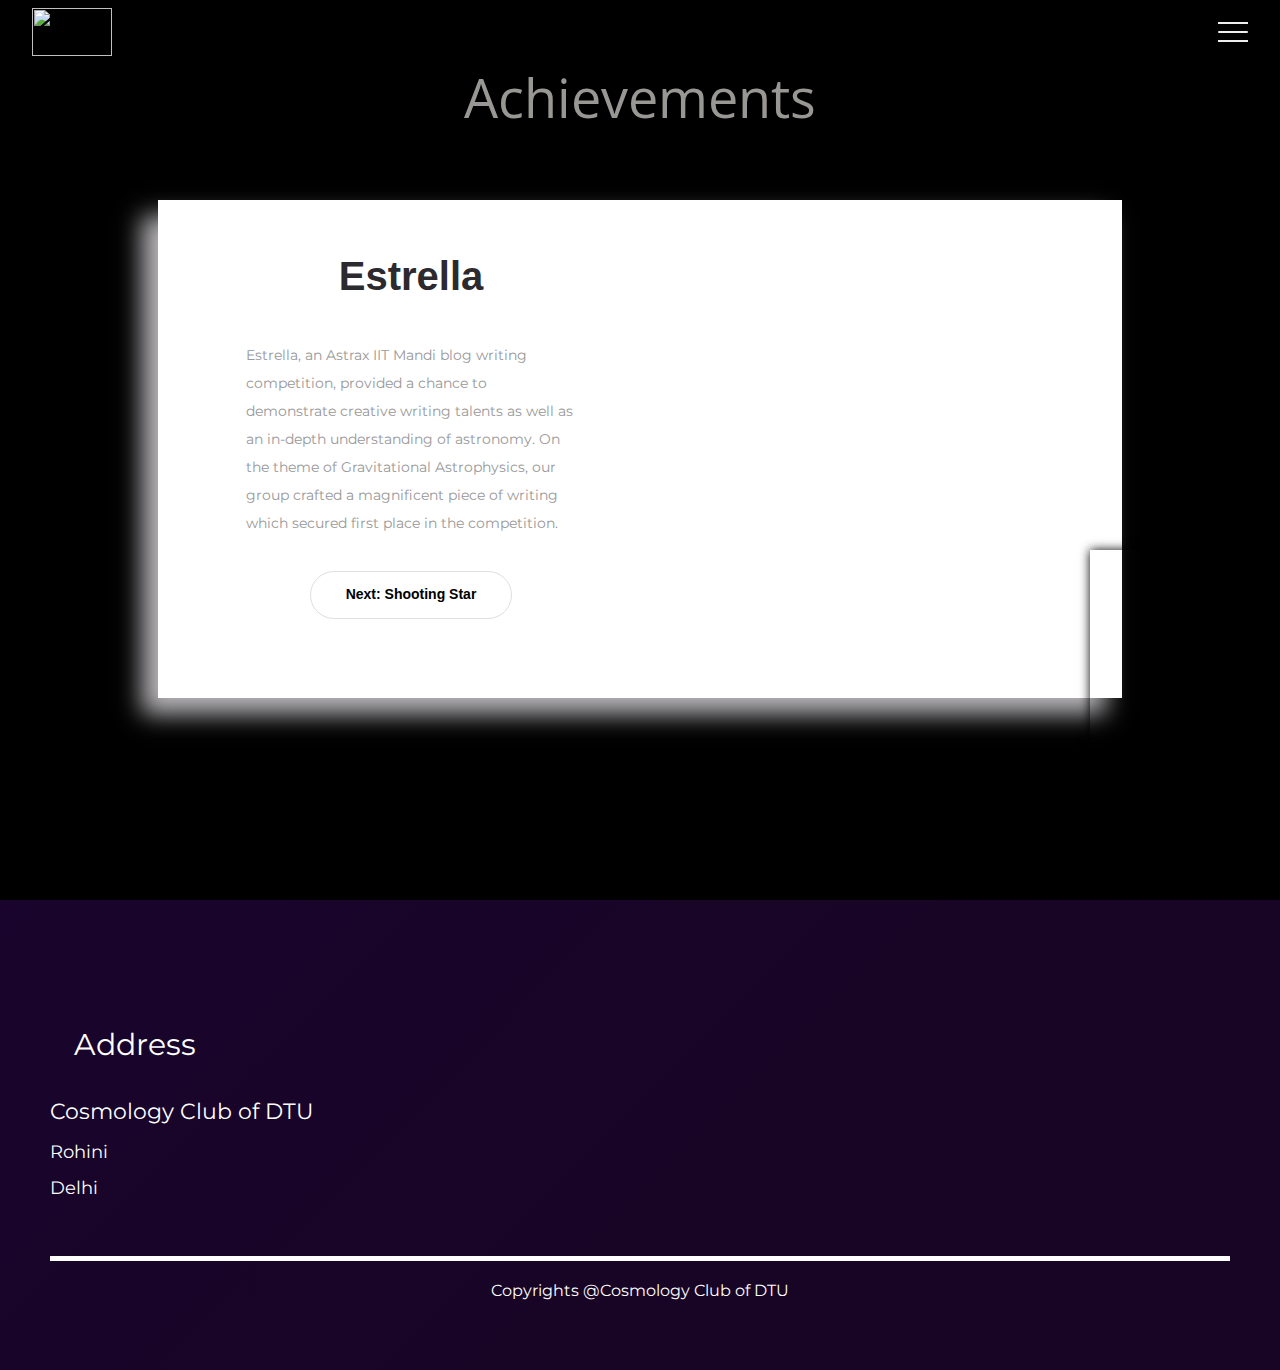
==== achievements.html @ f1893ddf "Added files" ====
<!DOCTYPE html>

<html lang="en">
  <head>
    <meta charset="UTF-8" />
    <meta http-equiv="X-UA-Compatible" content="IE=edge" />
    <meta name="viewport" content="width=device-width, initial-scale=1.0" />
    <title>Achievements</title>
    <link rel="stylesheet" href="achievements.css" />
    <link rel="stylesheet" href="css/rocket.css" />
    <link
      rel="stylesheet"
      href="https://cdnjs.cloudflare.com/ajax/libs/font-awesome/6.0.0-beta3/css/all.min.css"
      integrity="sha512-Fo3rlrZj/k7ujTnHg4CGR2D7kSs0v4LLanw2qksYuRlEzO+tcaEPQogQ0KaoGN26/zrn20ImR1DfuLWnOo7aBA=="
      crossorigin="anonymous"
      referrerpolicy="no-referrer"
    />
    <link rel="stylesheet" href="css/hover.css" />
  </head>

  <body>
    <div class="navbar">
      <div class="menu">
        <img class="image" src="images/logo.png" alt="" />
        <ul class="subnav s1" id="primary">
          <li><a href="#Achievements">Achievements</a></li>
        </ul>
        <div class="hamburger-menu">
          <div class="bar"></div>
        </div>
      </div>
    </div>

    <a href="https://forms.gle/jRUJ5VmysHHVA6326" target="_blank">
      <div class="rocket">
        <div class="loader">
          <i></i>
          <div class="shadow1"></div>
        </div>
        <div class="icons">
          <i class="fas fa-rocket"></i>
          <div class="clouds">
            <i class="fas fa-cloud" style="--i: 1"></i
            ><i class="fas fa-cloud" style="--i: 2"></i
            ><i class="fas fa-cloud" style="--i: 3"></i
            ><i class="fas fa-cloud" style="--i: 4"></i>
          </div>
        </div>
      </div>
    </a>

    <div class="container">
      <div class="main-container">
        <div class="main" id="main">
          <!-- Header -->

          <header>
            <div class="overlay1">
              <div class="inner">
                <div class="scene">
                  <div class="Achievements" id="Achievements">
                    <div class="achievements-container">
                      <div class="outer">
                        <center>
                          <h1 class="FH1">Achievements</h1>
                        </center>
                        <div class="grid body">
                          <div class="grid main1" style="--n: 3; --k: 0">
                            <article class="grid" id="main" style="--i: 0">
                              <h3 class="c--ini fade">Estrella</h3>
                              <p class="c--ini fade">
                                Estrella, an Astrax IIT Mandi blog writing
                                competition, provided a chance to demonstrate
                                creative writing talents as well as an in-depth
                                understanding of astronomy. On the theme of
                                Gravitational Astrophysics, our group crafted a
                                magnificent piece of writing which secured first
                                place in the competition.
                              </p>
                              <a class="nav c--ini fade" href="#main"
                                >Next: Shooting Star</a
                              >
                              <section
                                class="grid c--fin"
                                role="img"
                                aria-label="photo of previously described cat"
                                style="
                                  --img: url(images/estrella_winner.jpg);
                                  --m: 8;
                                "
                              >
                                <div
                                  class="slice"
                                  aria-hidden="true"
                                  style="--j: 0"
                                ></div>
                                <div
                                  class="slice"
                                  aria-hidden="true"
                                  style="--j: 1"
                                ></div>
                                <div
                                  class="slice"
                                  aria-hidden="true"
                                  style="--j: 2"
                                ></div>
                                <div
                                  class="slice"
                                  aria-hidden="true"
                                  style="--j: 3"
                                ></div>
                                <div
                                  class="slice"
                                  aria-hidden="true"
                                  style="--j: 4"
                                ></div>
                                <div
                                  class="slice"
                                  aria-hidden="true"
                                  style="--j: 5"
                                ></div>
                                <div
                                  class="slice"
                                  aria-hidden="true"
                                  style="--j: 6"
                                ></div>
                                <div
                                  class="slice"
                                  aria-hidden="true"
                                  style="--j: 7"
                                ></div>
                              </section>
                            </article>
                            <article class="grid" id="main" style="--i: 1">
                              <h3 class="c--ini fade">Shooting Star</h3>
                              <p class="c--ini fade">
                                The Shooting Star competition organised by IIT
                                Mandi was an astrophotography competition in
                                which the participants had to submit their best
                                photos captured between a specified time frame.
                                I submitted a photo of the Moon taken just from
                                my camera, without a telescope which secured me
                                the third place.
                              </p>
                              <a class="nav c--ini fade" href="#main"
                                >Next: Crossword Shower</a
                              >
                              <section
                                class="grid c--fin"
                                role="img"
                                aria-label="photo of previously described cat"
                                style="
                                  --img: url(images/shooting_star.jpg);
                                  --m: 8;
                                "
                              >
                                <div
                                  class="slice"
                                  aria-hidden="true"
                                  style="--j: 0"
                                ></div>
                                <div
                                  class="slice"
                                  aria-hidden="true"
                                  style="--j: 1"
                                ></div>
                                <div
                                  class="slice"
                                  aria-hidden="true"
                                  style="--j: 2"
                                ></div>
                                <div
                                  class="slice"
                                  aria-hidden="true"
                                  style="--j: 3"
                                ></div>
                                <div
                                  class="slice"
                                  aria-hidden="true"
                                  style="--j: 4"
                                ></div>
                                <div
                                  class="slice"
                                  aria-hidden="true"
                                  style="--j: 5"
                                ></div>
                                <div
                                  class="slice"
                                  aria-hidden="true"
                                  style="--j: 6"
                                ></div>
                                <div
                                  class="slice"
                                  aria-hidden="true"
                                  style="--j: 7"
                                ></div>
                              </section>
                            </article>
                            <article class="grid" id="main" style="--i: 2">
                              <h3 class="c--ini fade">Crossword Shower</h3>
                              <p class="c--ini fade">
                                Long past the stage where you cannot leave any
                                footwear out - this litle asshole has become
                                extra sneaky and learned how to open the closet
                                door.
                              </p>
                              <a class="nav c--ini fade" href="#main"
                                >Next: Estrella</a
                              >
                              <section
                                class="grid c--fin"
                                role="img"
                                aria-label="photo of previously described cat"
                                style="
                                  --img: url(https://images.unsplash.com/photo-1601275225755-f6a6c1730cb1?w=800);
                                  --m: 8;
                                "
                              >
                                <div
                                  class="slice"
                                  aria-hidden="true"
                                  style="--j: 0"
                                ></div>
                                <div
                                  class="slice"
                                  aria-hidden="true"
                                  style="--j: 1"
                                ></div>
                                <div
                                  class="slice"
                                  aria-hidden="true"
                                  style="--j: 2"
                                ></div>
                                <div
                                  class="slice"
                                  aria-hidden="true"
                                  style="--j: 3"
                                ></div>
                                <div
                                  class="slice"
                                  aria-hidden="true"
                                  style="--j: 4"
                                ></div>
                                <div
                                  class="slice"
                                  aria-hidden="true"
                                  style="--j: 5"
                                ></div>
                                <div
                                  class="slice"
                                  aria-hidden="true"
                                  style="--j: 6"
                                ></div>
                                <div
                                  class="slice"
                                  aria-hidden="true"
                                  style="--j: 7"
                                ></div>
                              </section>
                            </article>
                          </div>
                        </div>
                      </div>
                      <div class="system2">
                        <img src="images/system.png" alt="" />
                      </div>
                      <div class="planet2">
                        <img src="images/planet.png" alt="" />
                      </div>
                    </div>
                  </div>
                </div>
              </div>
            </div>
          </header>

          <div class="mainbody">
            <!-- Footer -->
            <footer>
              <div class="foot">
                <div class="ftext">
                  <a href="#location" style="color: #fff" target="_blank"
                    ><i class="fas fa-map-marker-alt fa-2x"></i
                  ></a>
                  &nbsp;&nbsp; Address
                  <div class="fhead">Cosmology Club of DTU</div>
                  <div class="fsub">Rohini</div>
                  <div class="fsub">Delhi</div>
                </div>
                <div class="Icons">
                  <span>
                    <a
                      href="mailto:cosmologyclub.dtu.ac.in"
                      target="_blank"
                      style="color: #fff"
                      ><i class="far fa-envelope fa-3x"></i
                    ></a>
                    &nbsp; &nbsp;
                    <a
                      href="https://discord.gg/2N8pTMVm"
                      target="_blank"
                      style="color: #fff"
                      ><i class="fab fa-discord fa-3x"></i
                    ></a>
                    &nbsp; &nbsp;
                    <a
                      href="https://chat.whatsapp.com/DXLnh8uiLU25kd8igDD0EN"
                      target="_blank"
                      style="color: #fff"
                      ><i class="fab fa-whatsapp fa-3x"></i
                    ></a>
                    &nbsp; &nbsp;
                    <a
                      href="https://www.linkedin.com/company/celestial-flare/"
                      target="_blank"
                      style="color: #fff"
                      ><i class="fab fa-linkedin fa-3x"></i
                    ></a>
                    &nbsp; &nbsp;
                    <a
                      href="https://www.instagram.com/cosmologyclub.dtu/"
                      target="_blank"
                      style="color: #fff"
                      ><i class="fab fa-instagram fa-3x"></i
                    ></a>
                  </span>
                </div>
              </div>
              <div class="endtext">
                <center>Copyrights @Cosmology Club of DTU</center>
              </div>
            </footer>
          </div>
        </div>
        <div class="shadow one"></div>
        <div class="shadow two"></div>
      </div>

      <div class="links">
        <ul>
          <li>
            <a href="home.html" class="home">Home</a>
          </li>
          <li>
            <a href="events.html">Events</a>
          </li>
          <li>
            <a href="#" class="achievements">Achievements</a>
          </li>
          <li>
            <a href="archive.html" class="archive">Archive</a>
          </li>
          <li>
            <a href="team.html" class="team">Team</a>
          </li>
        </ul>
      </div>
    </div>

    <script src="js/script.js"></script>
    <script src="js/achievements.js"></script>
  </body>
</html>
---- achievements.css ----
@import url("https://fonts.googleapis.com/css2?family=Montserrat:ital,wght@0,100;0,200;0,300;0,400;0,500;0,600;0,700;0,800;0,900;1,100;1,200;1,300;1,400;1,500;1,600;1,700;1,800;1,900&display=swap");
@import url("https://fonts.googleapis.com/css2?family=Belleza&family=Montserrat:ital,wght@0,100;0,200;0,300;0,400;0,500;0,600;0,700;0,800;0,900;1,100;1,200;1,300;1,400;1,500;1,600;1,700;1,800;1,900&display=swap");
@import url("https://fonts.googleapis.com/css2?family=Open+Sans:wght@800&display=swap");
@import url("https://fonts.googleapis.com/css2?family=Montserrat:wght@500&family=Open+Sans:wght@800&display=swap");


@charset "UTF-8";
* {
  margin: 0;
  padding: 0;
  font: inherit;
}



* {
  margin: 0;
  padding: 0;
  box-sizing: border-box;
  scroll-behavior: smooth;
}

body {
  font-family: "Montserrat", sans-serif;
}

.container {
  min-height: 100%;
  width: 100%;
  background-color: #1b033b;
  background-image: linear-gradient(135deg, #1a0333 0%, #180525 74%);
  overflow-x: hidden;
  transform-style: preserve-3d;
}

.hamburger-menu {
  height: 4rem;
  width: 3rem;
  cursor: pointer;
  display: flex;
  align-items: center;
  justify-content: flex-end;
  grid-column: span 1;
}

.bar {
  width: 1.9rem;
  height: 1.5px;
  border-radius: 2px;
  background-color: #eee;
  transition: 0.5s;
  position: relative;
}

.bar:before,
.bar:after {
  content: "";
  position: absolute;
  width: inherit;
  height: inherit;
  background-color: #eee;
  transition: 0.5s;
}

.bar:before {
  transform: translateY(-9px);
}

.bar:after {
  transform: translateY(9px);
}

.main {
  position: relative;
  width: 100%;
  left: 0;
  z-index: 5;
  overflow: hidden;
  transform-origin: left;
  transform-style: preserve-3d;
  transition: 0.5s;
}

header {
  min-height: 100vh;
  width: 100%;
  position: relative;
}

.outer {
  padding-top: 0px;
}

.overlay1 {
  position: absolute;
  width: 100%;
  height: 100%;
  top: 0;
  left: 0;
  background-color: rgba(26, 3, 37, 0.089);
  display: flex;
  justify-content: center;
  align-items: center;
}

/* Navbar */

.subnav {
  font-size: 23px;
  font-family: "Montserrat";
  text-decoration: none;
  color: #fff;
}

.navbar {
  position: fixed;
  top: 0;
  left: 0;
  width: 100%;
  z-index: 10;
  height: 60px;
  -webkit-backdrop-filter: blur(6px);
  backdrop-filter: blur(6px);
}

.menu {
  width: 100%;
  padding: 0rem 2rem;
  margin: auto;
  display: flex;
  justify-content: space-between;
  align-items: center;
  color: #fff;
}

.image {
  width: 5rem;
  height: 3rem;
}

/* Navbar Finished */

/* 
.navbar.abt .s2 {
    font-weight: 600;
    text-decoration: underline;
} */

/* MAV toggle  */

/* 
.navbar.mav .s1 {
    font-weight: 600;
    text-decoration: underline;
} */

/* MAV toggle finished */

/* Tagline part */

.scene {
  position: relative;
  width: 100vw;
  height: 100vh;
  background: #000;
  background-size: 100%;
  background-attachment: fixed;
  overflow: hidden;
}

.innerbox {
  display: flex;
  padding-bottom: 300px;
}

.achievements-container {
  position: relative;
  color: #fff;
  width: 100%;
  height: 100%;
}

.FH1 {
  font-family: "Open Sans", sans-serif;
  font-size: 54px;
  color: #999794;
  margin-bottom: 0rem;
  padding-top: 60px;
}

.Achievements{
  position: relative;
  width: 100vw;
  height: 100vh;
  background-color: #000;
  background-size: 100%;
  background-attachment: fixed;
  overflow: hidden;
}

.system2 {
  position: absolute;
  top: -20px;
  left: -45px;
  opacity: 0.8;
  width: 300px;
  height: 300px;
}

.star-trails1 {
  position: absolute;
  opacity: 0.5;
  right: -90px;
  top: 10px;
}

.planet2 {
  position: absolute;
  right: -10px;
  top: 550px;
  width: 200px;
  height: 200px;
  box-shadow: 0px 0px 10px #000;
  z-index: 1000;
}

.facts {
  background-color: #000;
  color: white;
  padding-top: 60px;
}

.scene i {
  position: absolute;
  background: #fff;
  border-radius: 50%;
  animation: animate linear infinite;
}

@keyframes animate {
  0% {
    opacity: 0;
    transform: translateY(0);
  }
  10%,
  90% {
    opacity: 1;
  }
  100% {
    opacity: 0;
    transform: translateY(-100px);
  }
}

@keyframes moon {
  25% {
    transform: rotateZ(15deg);
  }
  75% {
    transform: rotateZ(-15deg);
  }
}

/* Tagline part finish */

/* Mission and Vission */

.MAV {
  width: 100%;
  height: 100%;
  background-color: #000;
  color: #fff;
}

.Mission {
  padding-top: 60px;
}

.Vision {
  /* padding-top: 60px; */
}

/* .structure {
  width: 100vw;
  display: flex;
  flex-direction: column;
  align-items: center;
  padding-bottom: 0px;
} */

.star-trails {
  position: absolute;
  opacity: 0.5;
  right: -70px;
}

.system {
  position: absolute;
  opacity: 0.7;
  left: -100px;
}

.system img {
  width: 300px;
  height: 300px;
}

.row1 {
  font-family: "belleza", cursive;
  font-size: 1.2rem;
  padding: 0rem 3.5rem;
}

.img2 {
  width: 300px;
  height: 300px;
  margin: 50px 150px;
}

.H1 {
  font-family: "Open Sans", sans-serif;
  font-size: 54px;
  color: #999794;
}

.H2 {
  font-family: "Montserrat", sans-serif;
  font-family: "Open Sans", sans-serif;
}

.a1,
.a2 {
  width: 300px;
  height: 300px;
}

.a1 {
  transform: rotateZ(25deg) translate(100px, -60px);
}

.a2 {
  transform: rotateZ(-25deg) translate(-150px, -40px);
}

/* Mission and Vision Finish */

/* About */

.about {
  background-color: #000;
  color: white;
  padding-top: 60px;
}

/* About Finish */

/* Gallery */

.gallery {
  background-color: #000;
  color: white;
  padding-top: 60px;
}

/* Gallery Finish */

/* Winners */

/* Winners Finish */

/* Footer */

footer {
  background-image: url("images/space.png");
  background-size: 100vw 100%;
  color: #fff;
  padding: 50px;
}

.foot {
  display: flex;
  justify-content: space-between;
  border-bottom: solid 5px #fff;
}

.Icons {
  margin: 40px 0px;
}

.ftext {
  margin: 50px 0px;
  font-size: 30px;
  line-height: 3;
}

.fhead {
  font-size: 22px;
  line-height: 2;
}

.fsub {
  font-size: 18px;
  line-height: 2;
}

.endtext {
  padding: 20px 0px;
}

/* Footer Finish */

p {
  padding: 2rem 1rem;
  line-height: 2;
  font-family: "Montserrat", sans-serif;
}

p span {
  font-weight: 600;
}

.btn {
  margin-top: 1rem;
  padding: 0.6rem 1.8rem;
  background-color: #1179e7;
  border: none;
  border-radius: 25px;
  color: #fff;
  text-transform: uppercase;
  cursor: pointer;
  text-decoration: none;
}

.navbar.active .bar {
  transform: rotate(360deg);
  background-color: transparent;
}

.navbar.active .bar:before {
  transform: translateY(0) rotate(45deg);
}

.navbar.active .bar:after {
  transform: translateY(0) rotate(-45deg);
}

.navbar.active .subnav {
  display: none;
}

.container.active .main {
  animation: main-animation 0.5s ease;
  cursor: pointer;
  transform: perspective(1300px) rotateY(20deg) translateZ(310px) scale(0.5);
}

.container.active .main .mainbody {
  display: none;
}

@keyframes main-animation {
  from {
    transform: translate(0);
  }
  to {
    transform: perspective(1300px) rotateY(20deg) translateZ(310px) scale(0.5);
  }
}

.container .links {
  position: absolute;
  width: 30%;
  right: 0;
  top: 0;
  height: 100vh;
  z-index: 2;
  display: flex;
  justify-content: center;
  align-items: center;
}

ul {
  list-style: none;
}

.links li a {
  text-decoration: none;
  color: #eee;
  padding: 0.7rem 0;
  display: inline-block;
  font-size: 1.0rem;
  font-weight: 300;
  text-transform: uppercase;
  letter-spacing: 1px;
  font-family: "montserrat", sans-serif;
  transition: 0.3s;
  opacity: 0;
  transform: translateY(10px);
  animation: hide 0.5s forwards ease;
}

.links a:hover {
  color: #1179e7;
}

.container.active .links a {
  animation: appear 0.5s forwards ease 0.2s;
}

@keyframes appear {
  from {
    opacity: 0;
    transform: translateY(10px);
  }
  to {
    opacity: 1;
    transform: translateY(0);
  }
}

@keyframes hide {
  from {
    opacity: 1;
    transform: translateY(0);
  }
  to {
    opacity: 0;
    transform: translateY(10px);
  }
}

.shadow {
  position: absolute;
  width: 100%;
  height: 100vh;
  top: 0;
  left: 0;
  transform-style: preserve-3d;
  transform-origin: left;
  transition: 0.5s;
  background-color: white;
}

.shadow.one {
  z-index: -1;
  opacity: 0.15;
}

.shadow.two {
  z-index: -2;
  opacity: 0.1;
}

.container.active .shadow.one {
  animation: shadow-one 0.6s ease-out;
  transform: perspective(1300px) rotateY(20deg) translateZ(215px) scale(0.5);
}

@keyframes shadow-one {
  0% {
    transform: translate(0);
  }
  5% {
    transform: perspective(1300px) rotateY(20deg) translateZ(310px) scale(0.5);
  }
  100% {
    transform: perspective(1300px) rotateY(20deg) translateZ(215px) scale(0.5);
  }
}

.container.active .shadow.two {
  animation: shadow-two 0.6s ease-out;
  transform: perspective(1300px) rotateY(20deg) translateZ(120px) scale(0.5);
}

@keyframes shadow-two {
  0% {
    transform: translate(0);
  }
  20% {
    transform: perspective(1300px) rotateY(20deg) translateZ(310px) scale(0.5);
  }
  100% {
    transform: perspective(1300px) rotateY(20deg) translateZ(120px) scale(0.5);
  }
}

.container.active .main:hover + .shadow.one {
  transform: perspective(1300px) rotateY(20deg) translateZ(230px) scale(0.5);
}

.container.active .main:hover {
  transform: perspective(1300px) rotateY(20deg) translateZ(340px) scale(0.5);
}

.container1 {
  width: 100%;
  background-color: #fff;
  height: 100vh;
}



.grid {
  display: grid;
}

.body {
  min-height: 70vh;
  background: #000;
}

.main1 {
  place-self: center;
  overflow: hidden;
  max-width: 60.25em;
  box-shadow: -16px 16px 23px currentcolor;
  background: #fff;
  color: #b9b7bb;
  font: 1em/1.25 ubuntu, trebuchet ms, sans-serif;
}

article {
  --not-sel: min(1, max(var(--k) - var(--i), var(--i) - var(--k)));
  --sel: calc(1 - var(--not-sel));
  --sgn-sel: calc(2 * var(--sel) - 1);
  --pad: min(1.5em, 5vw);
  grid-area: 1/1;
  grid-auto-flow: column;
  grid-template-columns: repeat(auto-fit, minmax(min(100%, 24em), 1fr));
  z-index: var(--sel);
  padding: var(--pad);
  transition: z-index 0s 1s;
}

a {
  font-size: 0.875em;
  text-decoration: none;
  color: #000;
}
a:focus {
  outline: none;
}
a:hover,
a:focus {
  color: mediumvioletred;
}

.c--ini {
  grid-column: 1;
}

.c--fin {
  grid-column-end: -1;
}

.fade {
  transform: translatey(calc(var(--not-sel) * 2rem));
  opacity: var(--sel);
  transition: transform 1s ease-out calc(var(--sel) * 1s),
    opacity 1s ease-in calc(var(--sel) * 1s);
}

h3 {
  font-size: clamp(1.25em, 8vw, 2.5em);
  font-weight: 900;
  place-self: end center;
  padding: 0 0 1em;
  color: #2c2a2e;
}

p {
  padding: 0 5vw;
  color: #989898;
  font-size: 0.875em;
}

.nav {
  place-self: start center;
  margin: 0.5em 0 2em;
  border: solid 1px #e0dee0;
  padding: 1em min(2.5em, 5vw);
  border-radius: 4em;
  font-weight: 700;
  text-align: center;
}

section {
  grid-row-end: span 3;
  clip-path: inset(calc(-1 * var(--pad)) 0);
}

.slice {
  --p: calc(var(--j) / var(--m));
  --s: calc((1 + var(--j)) / var(--m) * 100%);
  --mask: linear-gradient(
    90deg,
    transparent calc(var(--p) * 100% - 1px),
    red calc(var(--p) * 100%) var(--s),
    transparent calc(var(--s) + 1px)
  );
  grid-area: 1/1;
  height: 50vmin;
  transform: translatey(calc(var(--not-sel) * (-100% - var(--pad) - 1px)));
  background: var(--img) 50% / cover;
  -webkit-mask: var(--mask);
  mask: var(--mask);
  transition: transform 1s ease-out calc((var(--sel) + var(--p)) * 1s);
}

.det {
  grid-auto-flow: column;
  grid-gap: 0.5em;
  place-content: end start;
  place-self: end start;
  position: relative;
  z-index: 2;
  padding: 0 1em;
  height: 0;
  line-height: 2;
  white-space: nowrap;
}
.det::before {
  position: absolute;
  z-index: -1;
  bottom: 0;
  height: 2em;
  width: 100%;
  background: #fff;
  content: "";
}
.det::after {
  content: "➔";
}
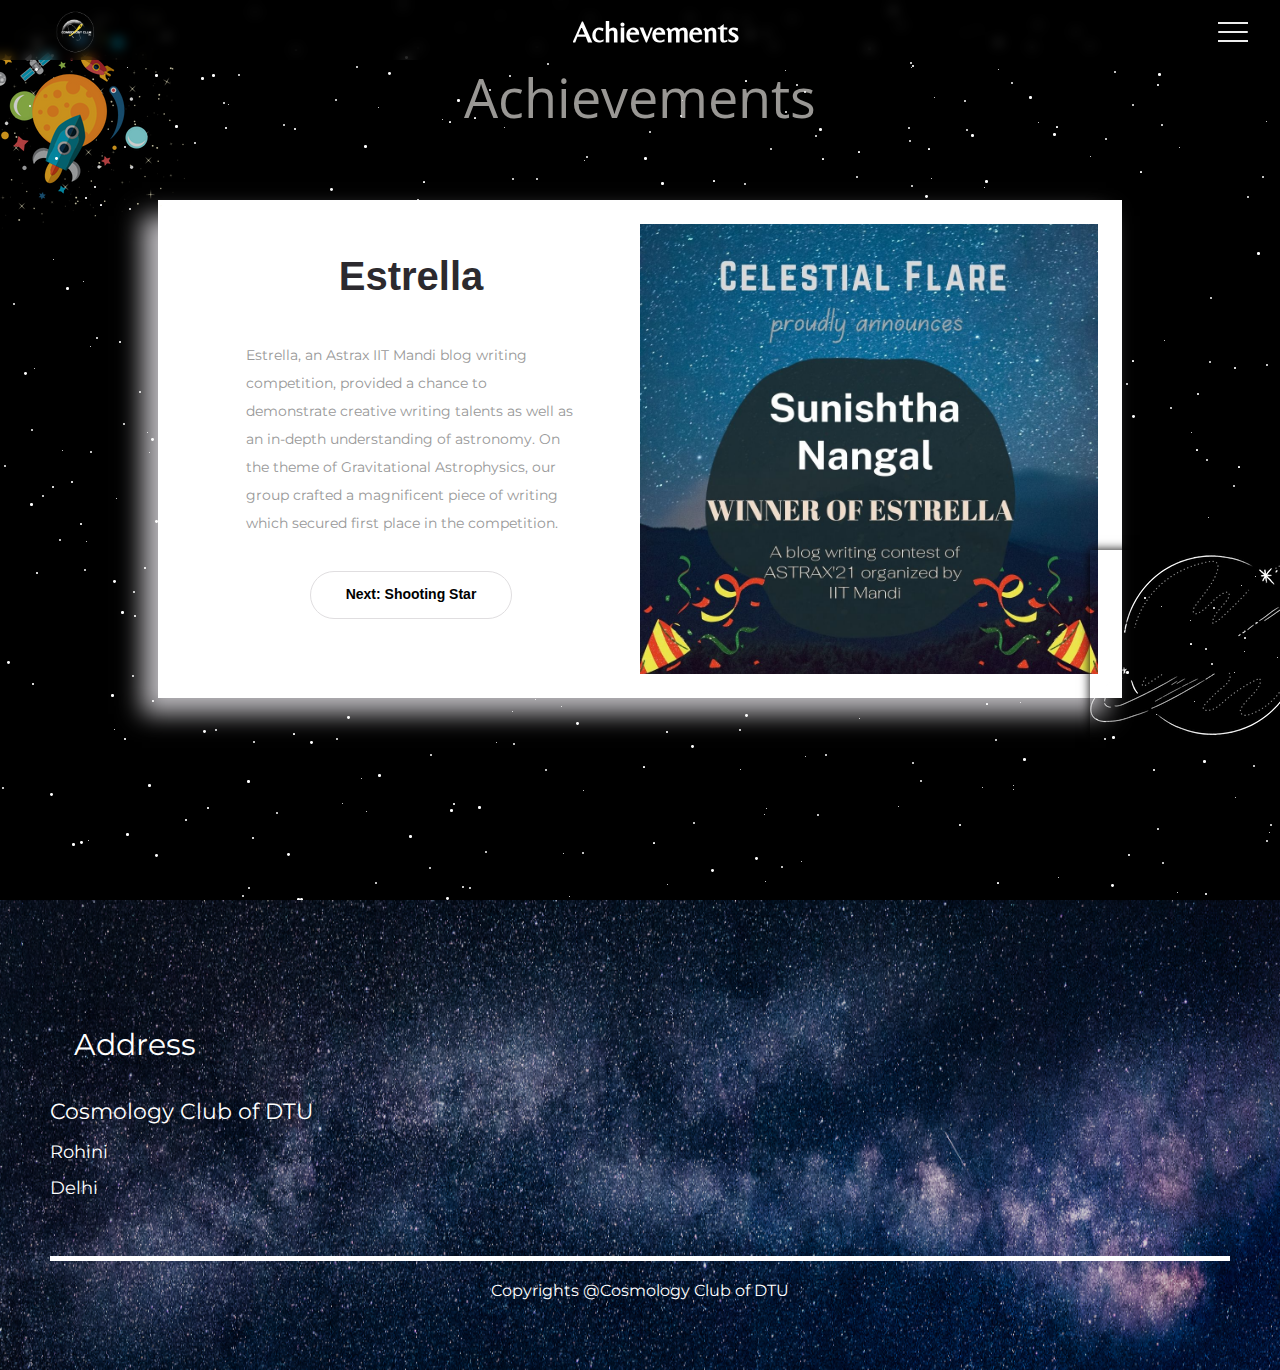
==== commit 3a29d408: "Made Events Page Responsive" ====
--- a/achievements.html
+++ b/achievements.html
@@ -1,363 +1,207 @@
 <!DOCTYPE html>
 
 <html lang="en">
-  <head>
-    <meta charset="UTF-8" />
-    <meta http-equiv="X-UA-Compatible" content="IE=edge" />
-    <meta name="viewport" content="width=device-width, initial-scale=1.0" />
-    <title>Achievements</title>
-    <link rel="stylesheet" href="achievements.css" />
-    <link rel="stylesheet" href="css/rocket.css" />
-    <link
-      rel="stylesheet"
-      href="https://cdnjs.cloudflare.com/ajax/libs/font-awesome/6.0.0-beta3/css/all.min.css"
-      integrity="sha512-Fo3rlrZj/k7ujTnHg4CGR2D7kSs0v4LLanw2qksYuRlEzO+tcaEPQogQ0KaoGN26/zrn20ImR1DfuLWnOo7aBA=="
-      crossorigin="anonymous"
-      referrerpolicy="no-referrer"
-    />
-    <link rel="stylesheet" href="css/hover.css" />
-  </head>
-
-  <body>
-    <div class="navbar">
-      <div class="menu">
-        <img class="image" src="images/logo.png" alt="" />
-        <ul class="subnav s1" id="primary">
-          <li><a href="#Achievements">Achievements</a></li>
-        </ul>
-        <div class="hamburger-menu">
-          <div class="bar"></div>
-        </div>
+
+<head>
+  <meta charset="UTF-8" />
+  <meta http-equiv="X-UA-Compatible" content="IE=edge" />
+  <meta name="viewport" content="width=device-width, initial-scale=1.0" />
+  <title>Achievements</title>
+  <link rel="stylesheet" href="achievements.css" />
+  <link rel="stylesheet" href="css/rocket.css" />
+  <link rel="stylesheet" href="https://cdnjs.cloudflare.com/ajax/libs/font-awesome/6.0.0-beta3/css/all.min.css"
+    integrity="sha512-Fo3rlrZj/k7ujTnHg4CGR2D7kSs0v4LLanw2qksYuRlEzO+tcaEPQogQ0KaoGN26/zrn20ImR1DfuLWnOo7aBA=="
+    crossorigin="anonymous" referrerpolicy="no-referrer" />
+  <link rel="stylesheet" href="css/hover.css" />
+</head>
+
+<body>
+  <div class="navbar">
+    <div class="menu">
+      <img class="image" src="images/logo.png" alt="" />
+      <ul class="subnav s1" id="primary">
+        <li><a href="#Achievements">Achievements</a></li>
+      </ul>
+      <div class="hamburger-menu">
+        <div class="bar"></div>
       </div>
     </div>
-
-    <a href="https://forms.gle/jRUJ5VmysHHVA6326" target="_blank">
-      <div class="rocket">
-        <div class="loader">
-          <i></i>
-          <div class="shadow1"></div>
-        </div>
-        <div class="icons">
-          <i class="fas fa-rocket"></i>
-          <div class="clouds">
-            <i class="fas fa-cloud" style="--i: 1"></i
-            ><i class="fas fa-cloud" style="--i: 2"></i
-            ><i class="fas fa-cloud" style="--i: 3"></i
-            ><i class="fas fa-cloud" style="--i: 4"></i>
-          </div>
-        </div>
-      </div>
-    </a>
-
-    <div class="container">
-      <div class="main-container">
-        <div class="main" id="main">
-          <!-- Header -->
-
-          <header>
-            <div class="overlay1">
-              <div class="inner">
-                <div class="scene">
-                  <div class="Achievements" id="Achievements">
-                    <div class="achievements-container">
-                      <div class="outer">
-                        <center>
-                          <h1 class="FH1">Achievements</h1>
-                        </center>
-                        <div class="grid body">
-                          <div class="grid main1" style="--n: 3; --k: 0">
-                            <article class="grid" id="main" style="--i: 0">
-                              <h3 class="c--ini fade">Estrella</h3>
-                              <p class="c--ini fade">
-                                Estrella, an Astrax IIT Mandi blog writing
-                                competition, provided a chance to demonstrate
-                                creative writing talents as well as an in-depth
-                                understanding of astronomy. On the theme of
-                                Gravitational Astrophysics, our group crafted a
-                                magnificent piece of writing which secured first
-                                place in the competition.
-                              </p>
-                              <a class="nav c--ini fade" href="#main"
-                                >Next: Shooting Star</a
-                              >
-                              <section
-                                class="grid c--fin"
-                                role="img"
-                                aria-label="photo of previously described cat"
-                                style="
+  </div>
+
+  <div class="container">
+    <div class="main-container">
+      <div class="main" id="main">
+        <!-- Header -->
+
+        <header>
+          <div class="overlay1">
+            <div class="inner">
+              <div class="scene">
+                <div class="Achievements" id="Achievements">
+                  <div class="achievements-container">
+                    <div class="outer">
+                      <center>
+                        <h1 class="FH1">Achievements</h1>
+                      </center>
+                      <div class="grid body">
+                        <div class="grid main1" style="--n: 3; --k: 0">
+                          <article class="grid" id="main" style="--i: 0">
+                            <h3 class="c--ini fade">Estrella</h3>
+                            <p class="c--ini fade">
+                              Estrella, an Astrax IIT Mandi blog writing
+                              competition, provided a chance to demonstrate
+                              creative writing talents as well as an in-depth
+                              understanding of astronomy. On the theme of
+                              Gravitational Astrophysics, our group crafted a
+                              magnificent piece of writing which secured first
+                              place in the competition.
+                            </p>
+                            <a class="nav c--ini fade" href="#main">Next: Shooting Star</a>
+                            <section class="grid c--fin" role="img" aria-label="photo of previously described cat"
+                              style="
                                   --img: url(images/estrella_winner.jpg);
                                   --m: 8;
-                                "
-                              >
-                                <div
-                                  class="slice"
-                                  aria-hidden="true"
-                                  style="--j: 0"
-                                ></div>
-                                <div
-                                  class="slice"
-                                  aria-hidden="true"
-                                  style="--j: 1"
-                                ></div>
-                                <div
-                                  class="slice"
-                                  aria-hidden="true"
-                                  style="--j: 2"
-                                ></div>
-                                <div
-                                  class="slice"
-                                  aria-hidden="true"
-                                  style="--j: 3"
-                                ></div>
-                                <div
-                                  class="slice"
-                                  aria-hidden="true"
-                                  style="--j: 4"
-                                ></div>
-                                <div
-                                  class="slice"
-                                  aria-hidden="true"
-                                  style="--j: 5"
-                                ></div>
-                                <div
-                                  class="slice"
-                                  aria-hidden="true"
-                                  style="--j: 6"
-                                ></div>
-                                <div
-                                  class="slice"
-                                  aria-hidden="true"
-                                  style="--j: 7"
-                                ></div>
-                              </section>
-                            </article>
-                            <article class="grid" id="main" style="--i: 1">
-                              <h3 class="c--ini fade">Shooting Star</h3>
-                              <p class="c--ini fade">
-                                The Shooting Star competition organised by IIT
-                                Mandi was an astrophotography competition in
-                                which the participants had to submit their best
-                                photos captured between a specified time frame.
-                                I submitted a photo of the Moon taken just from
-                                my camera, without a telescope which secured me
-                                the third place.
-                              </p>
-                              <a class="nav c--ini fade" href="#main"
-                                >Next: Crossword Shower</a
-                              >
-                              <section
-                                class="grid c--fin"
-                                role="img"
-                                aria-label="photo of previously described cat"
-                                style="
+                                ">
+                              <div class="slice" aria-hidden="true" style="--j: 0"></div>
+                              <div class="slice" aria-hidden="true" style="--j: 1"></div>
+                              <div class="slice" aria-hidden="true" style="--j: 2"></div>
+                              <div class="slice" aria-hidden="true" style="--j: 3"></div>
+                              <div class="slice" aria-hidden="true" style="--j: 4"></div>
+                              <div class="slice" aria-hidden="true" style="--j: 5"></div>
+                              <div class="slice" aria-hidden="true" style="--j: 6"></div>
+                              <div class="slice" aria-hidden="true" style="--j: 7"></div>
+                            </section>
+                          </article>
+                          <article class="grid" id="main" style="--i: 1">
+                            <h3 class="c--ini fade">Shooting Star</h3>
+                            <p class="c--ini fade">
+                              The Shooting Star competition organised by IIT
+                              Mandi was an astrophotography competition in
+                              which the participants had to submit their best
+                              photos captured between a specified time frame.
+                              I submitted a photo of the Moon taken just from
+                              my camera, without a telescope which secured me
+                              the third place.
+                            </p>
+                            <a class="nav c--ini fade" href="#main">Next: Crossword Shower</a>
+                            <section class="grid c--fin" role="img" aria-label="photo of previously described cat"
+                              style="
                                   --img: url(images/shooting_star.jpg);
                                   --m: 8;
-                                "
-                              >
-                                <div
-                                  class="slice"
-                                  aria-hidden="true"
-                                  style="--j: 0"
-                                ></div>
-                                <div
-                                  class="slice"
-                                  aria-hidden="true"
-                                  style="--j: 1"
-                                ></div>
-                                <div
-                                  class="slice"
-                                  aria-hidden="true"
-                                  style="--j: 2"
-                                ></div>
-                                <div
-                                  class="slice"
-                                  aria-hidden="true"
-                                  style="--j: 3"
-                                ></div>
-                                <div
-                                  class="slice"
-                                  aria-hidden="true"
-                                  style="--j: 4"
-                                ></div>
-                                <div
-                                  class="slice"
-                                  aria-hidden="true"
-                                  style="--j: 5"
-                                ></div>
-                                <div
-                                  class="slice"
-                                  aria-hidden="true"
-                                  style="--j: 6"
-                                ></div>
-                                <div
-                                  class="slice"
-                                  aria-hidden="true"
-                                  style="--j: 7"
-                                ></div>
-                              </section>
-                            </article>
-                            <article class="grid" id="main" style="--i: 2">
-                              <h3 class="c--ini fade">Crossword Shower</h3>
-                              <p class="c--ini fade">
-                                Long past the stage where you cannot leave any
-                                footwear out - this litle asshole has become
-                                extra sneaky and learned how to open the closet
-                                door.
-                              </p>
-                              <a class="nav c--ini fade" href="#main"
-                                >Next: Estrella</a
-                              >
-                              <section
-                                class="grid c--fin"
-                                role="img"
-                                aria-label="photo of previously described cat"
-                                style="
+                                ">
+                              <div class="slice" aria-hidden="true" style="--j: 0"></div>
+                              <div class="slice" aria-hidden="true" style="--j: 1"></div>
+                              <div class="slice" aria-hidden="true" style="--j: 2"></div>
+                              <div class="slice" aria-hidden="true" style="--j: 3"></div>
+                              <div class="slice" aria-hidden="true" style="--j: 4"></div>
+                              <div class="slice" aria-hidden="true" style="--j: 5"></div>
+                              <div class="slice" aria-hidden="true" style="--j: 6"></div>
+                              <div class="slice" aria-hidden="true" style="--j: 7"></div>
+                            </section>
+                          </article>
+                          <article class="grid" id="main" style="--i: 2">
+                            <h3 class="c--ini fade">Crossword Shower</h3>
+                            <p class="c--ini fade">
+                              Long past the stage where you cannot leave any
+                              footwear out - this litle asshole has become
+                              extra sneaky and learned how to open the closet
+                              door.
+                            </p>
+                            <a class="nav c--ini fade" href="#main">Next: Estrella</a>
+                            <section class="grid c--fin" role="img" aria-label="photo of previously described cat"
+                              style="
                                   --img: url(https://images.unsplash.com/photo-1601275225755-f6a6c1730cb1?w=800);
                                   --m: 8;
-                                "
-                              >
-                                <div
-                                  class="slice"
-                                  aria-hidden="true"
-                                  style="--j: 0"
-                                ></div>
-                                <div
-                                  class="slice"
-                                  aria-hidden="true"
-                                  style="--j: 1"
-                                ></div>
-                                <div
-                                  class="slice"
-                                  aria-hidden="true"
-                                  style="--j: 2"
-                                ></div>
-                                <div
-                                  class="slice"
-                                  aria-hidden="true"
-                                  style="--j: 3"
-                                ></div>
-                                <div
-                                  class="slice"
-                                  aria-hidden="true"
-                                  style="--j: 4"
-                                ></div>
-                                <div
-                                  class="slice"
-                                  aria-hidden="true"
-                                  style="--j: 5"
-                                ></div>
-                                <div
-                                  class="slice"
-                                  aria-hidden="true"
-                                  style="--j: 6"
-                                ></div>
-                                <div
-                                  class="slice"
-                                  aria-hidden="true"
-                                  style="--j: 7"
-                                ></div>
-                              </section>
-                            </article>
-                          </div>
+                                ">
+                              <div class="slice" aria-hidden="true" style="--j: 0"></div>
+                              <div class="slice" aria-hidden="true" style="--j: 1"></div>
+                              <div class="slice" aria-hidden="true" style="--j: 2"></div>
+                              <div class="slice" aria-hidden="true" style="--j: 3"></div>
+                              <div class="slice" aria-hidden="true" style="--j: 4"></div>
+                              <div class="slice" aria-hidden="true" style="--j: 5"></div>
+                              <div class="slice" aria-hidden="true" style="--j: 6"></div>
+                              <div class="slice" aria-hidden="true" style="--j: 7"></div>
+                            </section>
+                          </article>
                         </div>
                       </div>
-                      <div class="system2">
-                        <img src="images/system.png" alt="" />
-                      </div>
-                      <div class="planet2">
-                        <img src="images/planet.png" alt="" />
-                      </div>
+                    </div>
+                    <div class="system2">
+                      <img src="images/system.png" alt="" />
+                    </div>
+                    <div class="planet2">
+                      <img src="images/planet.png" alt="" />
                     </div>
                   </div>
                 </div>
               </div>
             </div>
-          </header>
-
-          <div class="mainbody">
-            <!-- Footer -->
-            <footer>
-              <div class="foot">
-                <div class="ftext">
-                  <a href="#location" style="color: #fff" target="_blank"
-                    ><i class="fas fa-map-marker-alt fa-2x"></i
-                  ></a>
-                  &nbsp;&nbsp; Address
-                  <div class="fhead">Cosmology Club of DTU</div>
-                  <div class="fsub">Rohini</div>
-                  <div class="fsub">Delhi</div>
-                </div>
-                <div class="Icons">
-                  <span>
-                    <a
-                      href="mailto:cosmologyclub.dtu.ac.in"
-                      target="_blank"
-                      style="color: #fff"
-                      ><i class="far fa-envelope fa-3x"></i
-                    ></a>
-                    &nbsp; &nbsp;
-                    <a
-                      href="https://discord.gg/2N8pTMVm"
-                      target="_blank"
-                      style="color: #fff"
-                      ><i class="fab fa-discord fa-3x"></i
-                    ></a>
-                    &nbsp; &nbsp;
-                    <a
-                      href="https://chat.whatsapp.com/DXLnh8uiLU25kd8igDD0EN"
-                      target="_blank"
-                      style="color: #fff"
-                      ><i class="fab fa-whatsapp fa-3x"></i
-                    ></a>
-                    &nbsp; &nbsp;
-                    <a
-                      href="https://www.linkedin.com/company/celestial-flare/"
-                      target="_blank"
-                      style="color: #fff"
-                      ><i class="fab fa-linkedin fa-3x"></i
-                    ></a>
-                    &nbsp; &nbsp;
-                    <a
-                      href="https://www.instagram.com/cosmologyclub.dtu/"
-                      target="_blank"
-                      style="color: #fff"
-                      ><i class="fab fa-instagram fa-3x"></i
-                    ></a>
-                  </span>
-                </div>
+          </div>
+        </header>
+
+        <div class="mainbody">
+          <!-- Footer -->
+          <footer>
+            <div class="foot">
+              <div class="ftext">
+                <a href="#location" style="color: #fff" target="_blank"><i class="fas fa-map-marker-alt fa-2x"></i></a>
+                &nbsp;&nbsp; Address
+                <div class="fhead">Cosmology Club of DTU</div>
+                <div class="fsub">Rohini</div>
+                <div class="fsub">Delhi</div>
               </div>
-              <div class="endtext">
-                <center>Copyrights @Cosmology Club of DTU</center>
+              <div class="Icons">
+                <span>
+                  <a href="mailto:cosmologyclub.dtu.ac.in" target="_blank" style="color: #fff"><i
+                      class="far fa-envelope fa-3x"></i></a>
+                  &nbsp; &nbsp;
+                  <a href="https://discord.gg/2N8pTMVm" target="_blank" style="color: #fff"><i
+                      class="fab fa-discord fa-3x"></i></a>
+                  &nbsp; &nbsp;
+                  <a href="https://chat.whatsapp.com/DXLnh8uiLU25kd8igDD0EN" target="_blank" style="color: #fff"><i
+                      class="fab fa-whatsapp fa-3x"></i></a>
+                  &nbsp; &nbsp;
+                  <a href="https://www.linkedin.com/company/celestial-flare/" target="_blank" style="color: #fff"><i
+                      class="fab fa-linkedin fa-3x"></i></a>
+                  &nbsp; &nbsp;
+                  <a href="https://www.instagram.com/cosmologyclub.dtu/" target="_blank" style="color: #fff"><i
+                      class="fab fa-instagram fa-3x"></i></a>
+                </span>
               </div>
-            </footer>
-          </div>
+            </div>
+            <div class="endtext">
+              <center>Copyrights @Cosmology Club of DTU</center>
+            </div>
+          </footer>
         </div>
-        <div class="shadow one"></div>
-        <div class="shadow two"></div>
       </div>
-
-      <div class="links">
-        <ul>
-          <li>
-            <a href="home.html" class="home">Home</a>
-          </li>
-          <li>
-            <a href="events.html">Events</a>
-          </li>
-          <li>
-            <a href="#" class="achievements">Achievements</a>
-          </li>
-          <li>
-            <a href="archive.html" class="archive">Archive</a>
-          </li>
-          <li>
-            <a href="team.html" class="team">Team</a>
-          </li>
-        </ul>
-      </div>
+      <div class="shadow one"></div>
+      <div class="shadow two"></div>
     </div>
 
-    <script src="js/script.js"></script>
-    <script src="js/achievements.js"></script>
-  </body>
-</html>
+    <div class="links">
+      <ul>
+        <li>
+          <a href="home.html" class="home">Home</a>
+        </li>
+        <li>
+          <a href="events.html">Events</a>
+        </li>
+        <li>
+          <a href="#" class="achievements">Achievements</a>
+        </li>
+        <li>
+          <a href="archive.html" class="archive">Archive</a>
+        </li>
+        <li>
+          <a href="team.html" class="team">Team</a>
+        </li>
+      </ul>
+    </div>
+  </div>
+
+  <script src="js/script.js"></script>
+  <script src="js/achievements.js"></script>
+</body>
+
+</html>--- a/css/rocket.css
+++ b/css/rocket.css
@@ -0,0 +1,114 @@
+.rocket {
+    position: fixed;
+    bottom: 10px;
+    right: 10px;
+    z-index: 10000;
+}
+
+.rocket .loader {
+    width: 100px;
+    /*250px */
+    height: 100px;
+    background: #fff;
+    border-radius: 50%;
+    position: relative;
+    border: 6px solid #fff;
+    overflow: hidden;
+}
+
+.rocket .loader i {
+    background: linear-gradient(0deg, #00bbf9, #f72585, #ffff3f);
+    inset: -40px;
+    position: absolute;
+    animation: bg 1.5s linear infinite;
+    z-index: 2;
+}
+
+.rocket .loader .shadow1 {
+    position: absolute;
+    inset: 0;
+    z-index: 2;
+    border-radius: 50%;
+    box-shadow: inset 2px 2px 4px #000 3b, inset -1px -1px 8px #000 3b;
+}
+
+.rocket .loader::before {
+    content: "";
+    position: absolute;
+    inset: 10;
+    border-radius: 50%;
+    z-index: 2;
+}
+
+.rocket .loader::after {
+    content: "";
+    position: absolute;
+    background: linear-gradient(0deg, #fff 30%, #70d6ff);
+    inset: 10px;
+    border-radius: 50%;
+    z-index: 3;
+    border: 5px solid #fff;
+}
+
+.rocket .icons {
+    inset: 4px;
+    border-radius: 50%;
+    position: absolute;
+    display: flex;
+    justify-content: center;
+    align-items: center;
+    overflow: hidden;
+    z-index: 4;
+}
+
+.rocket .icons i.fa-rocket {
+    font-size: 2em;
+    -webkit-text-stroke: 1px #000;
+    color: #ff0081 fa;
+    animation: rocket 1s linear infinite;
+    position: absolute;
+}
+
+.rocket .icons .clouds {
+    position: absolute;
+    left: -70px;
+}
+
+.rocket .icons .clouds i.fa-cloud {
+    -webkit-text-stroke: 1px #000;
+    font-size: calc(0.8em * var(--i));
+    position: absolute;
+    color: #fff;
+    left: calc(65px * var(--i));
+    top: calc(35px * var(--i));
+    animation: cloud 1s linear infinite;
+    animation-delay: calc(-0.5s * var(--i));
+}
+
+@keyframes bg {
+    from {
+        transform: rotate(0deg);
+    }
+    to {
+        transform: rotate(360deg);
+    }
+}
+
+@keyframes rocket {
+    0%,
+    100% {
+        transform: translate(0, 0) rotate(-45deg);
+    }
+    50% {
+        transform: translate(0px, -4px) rotate(-45deg);
+    }
+}
+
+@keyframes cloud {
+    from {
+        top: calc(-50px * var(--i));
+    }
+    to {
+        top: calc(50px * var(--i));
+    }
+}--- a/css/hover.css
+++ b/css/hover.css
@@ -0,0 +1,41 @@
+@import url("https://fonts.googleapis.com/css2?family=Montserrat:ital,wght@0,100;0,200;0,300;0,400;0,500;0,600;0,700;0,800;0,900;1,100;1,200;1,300;1,400;1,500;1,600;1,700;1,800;1,900&display=swap");
+@import url("https://fonts.googleapis.com/css2?family=Belleza&family=Montserrat:ital,wght@0,100;0,200;0,300;0,400;0,500;0,600;0,700;0,800;0,900;1,100;1,200;1,300;1,400;1,500;1,600;1,700;1,800;1,900&display=swap");
+
+#primary li a {
+  text-decoration: none;
+  
+  padding: 5px 0;
+  padding-left: 0px;
+  font-family: "belleza", cursive;
+  font-size: 30px;
+  line-height: 1;
+  font-weight: 800;
+  position: relative;
+  z-index: 1;
+  text-align: center;
+  -webkit-background-clip: text;
+  -webkit-text-fill-color: transparent;
+  background-image: linear-gradient(to right, #23abd4, #23abd4 50%, #fff 50%);
+  background-size: 200% 100%;
+  background-position: -100%;
+  transition: all 0.3s ease-in-out;
+}
+#primary li a:before {
+  
+  content: "";
+  width: 0;
+  height: 3px;
+  bottom: 5px;
+  left: 0;
+  bottom: -3px;
+  z-index: 0;
+  position: absolute;
+  background: #23abd4;
+  transition: all 0.3s ease-in-out;
+}
+#primary li a:hover {
+  background-position: 0%;
+}
+#primary li a:hover:before {
+  width: 100%;
+}
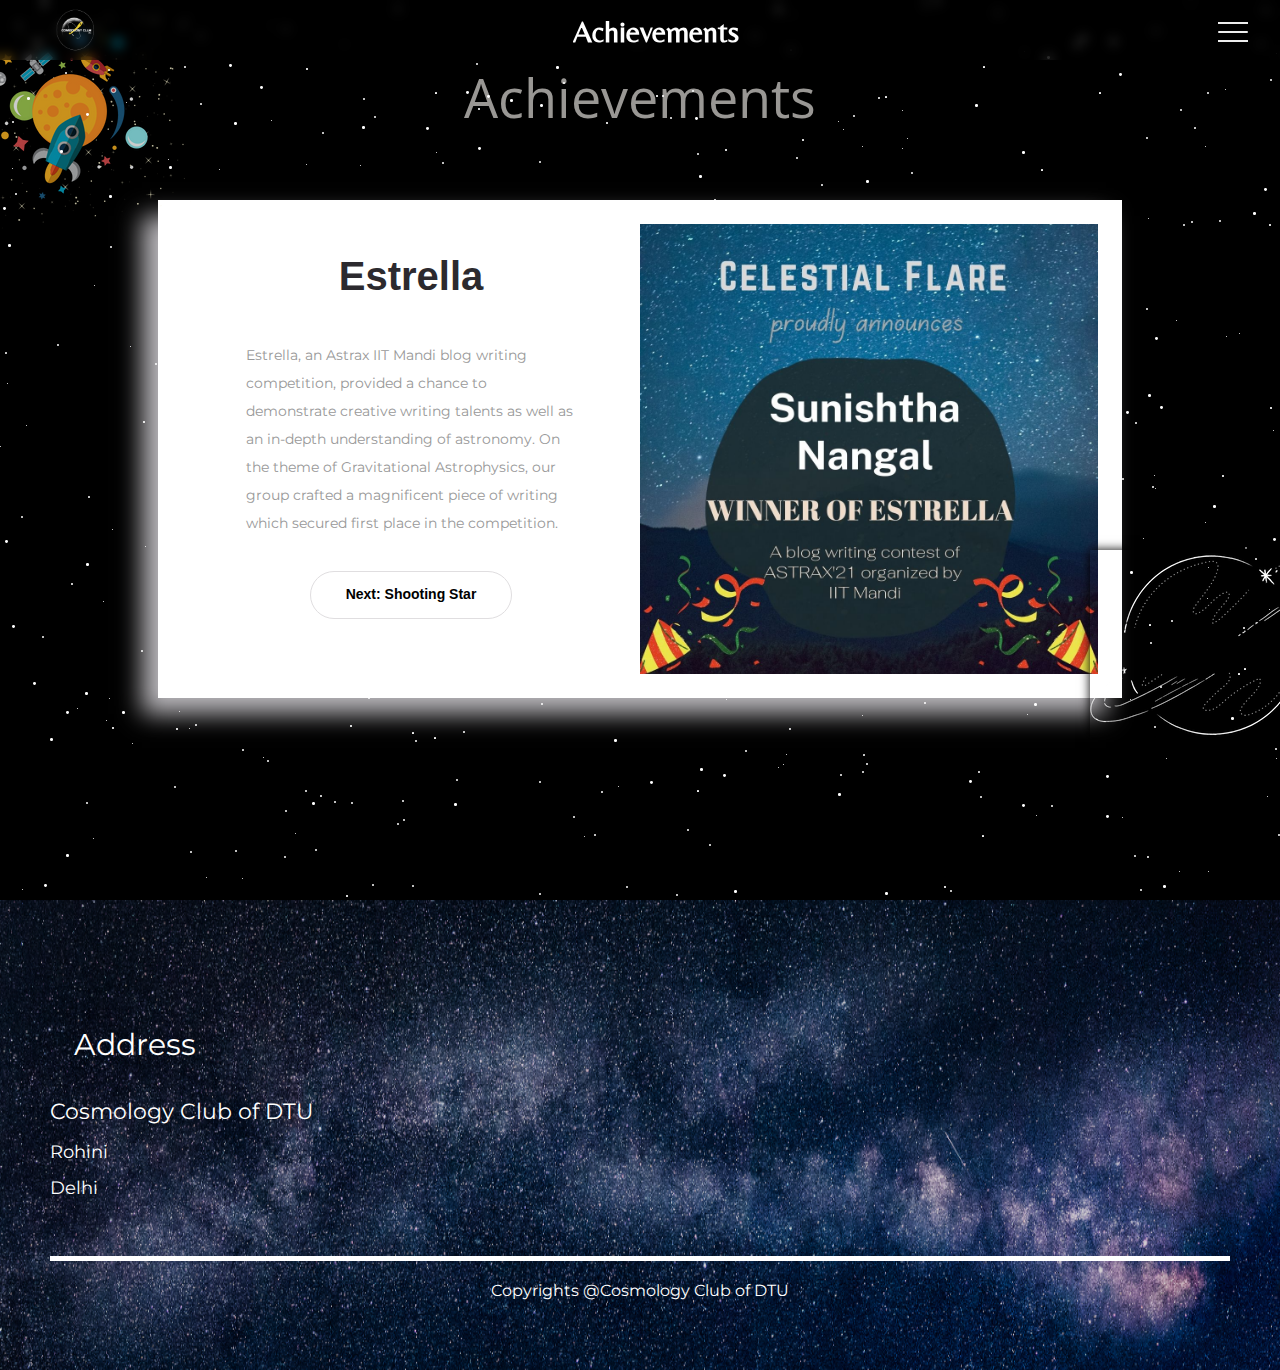
==== commit bfc91492: "Changed Cosmo logo to link and Created New Gallery" ====
--- a/achievements.html
+++ b/achievements.html
@@ -18,7 +18,7 @@
 <body>
   <div class="navbar">
     <div class="menu">
-      <img class="image" src="images/logo.png" alt="" />
+      <a href="index.html"><img class="image" src="images/logo.png" alt="" /></a>
       <ul class="subnav s1" id="primary">
         <li><a href="#Achievements">Achievements</a></li>
       </ul>
--- a/achievements.css
+++ b/achievements.css
@@ -4,7 +4,7 @@
 @import url("https://fonts.googleapis.com/css2?family=Montserrat:wght@500&family=Open+Sans:wght@800&display=swap");
 
 
-@charset "UTF-8";
+
 * {
   margin: 0;
   padding: 0;
@@ -188,7 +188,7 @@
   padding-top: 60px;
 }
 
-.Achievements{
+.Achievements {
   position: relative;
   width: 100vw;
   height: 100vh;
@@ -242,10 +242,12 @@
     opacity: 0;
     transform: translateY(0);
   }
+
   10%,
   90% {
     opacity: 1;
   }
+
   100% {
     opacity: 0;
     transform: translateY(-100px);
@@ -256,6 +258,7 @@
   25% {
     transform: rotateZ(15deg);
   }
+
   75% {
     transform: rotateZ(-15deg);
   }
@@ -276,9 +279,6 @@
   padding-top: 60px;
 }
 
-.Vision {
-  /* padding-top: 60px; */
-}
 
 /* .structure {
   width: 100vw;
@@ -462,6 +462,7 @@
   from {
     transform: translate(0);
   }
+
   to {
     transform: perspective(1300px) rotateY(20deg) translateZ(310px) scale(0.5);
   }
@@ -512,6 +513,7 @@
     opacity: 0;
     transform: translateY(10px);
   }
+
   to {
     opacity: 1;
     transform: translateY(0);
@@ -523,6 +525,7 @@
     opacity: 1;
     transform: translateY(0);
   }
+
   to {
     opacity: 0;
     transform: translateY(10px);
@@ -560,9 +563,11 @@
   0% {
     transform: translate(0);
   }
+
   5% {
     transform: perspective(1300px) rotateY(20deg) translateZ(310px) scale(0.5);
   }
+
   100% {
     transform: perspective(1300px) rotateY(20deg) translateZ(215px) scale(0.5);
   }
@@ -577,15 +582,17 @@
   0% {
     transform: translate(0);
   }
+
   20% {
     transform: perspective(1300px) rotateY(20deg) translateZ(310px) scale(0.5);
   }
+
   100% {
     transform: perspective(1300px) rotateY(20deg) translateZ(120px) scale(0.5);
   }
 }
 
-.container.active .main:hover + .shadow.one {
+.container.active .main:hover+.shadow.one {
   transform: perspective(1300px) rotateY(20deg) translateZ(230px) scale(0.5);
 }
 
@@ -638,9 +645,11 @@
   text-decoration: none;
   color: #000;
 }
+
 a:focus {
   outline: none;
 }
+
 a:hover,
 a:focus {
   color: mediumvioletred;
@@ -693,12 +702,10 @@
 .slice {
   --p: calc(var(--j) / var(--m));
   --s: calc((1 + var(--j)) / var(--m) * 100%);
-  --mask: linear-gradient(
-    90deg,
-    transparent calc(var(--p) * 100% - 1px),
-    red calc(var(--p) * 100%) var(--s),
-    transparent calc(var(--s) + 1px)
-  );
+  --mask: linear-gradient(90deg,
+      transparent calc(var(--p) * 100% - 1px),
+      red calc(var(--p) * 100%) var(--s),
+      transparent calc(var(--s) + 1px));
   grid-area: 1/1;
   height: 50vmin;
   transform: translatey(calc(var(--not-sel) * (-100% - var(--pad) - 1px)));
@@ -720,6 +727,7 @@
   line-height: 2;
   white-space: nowrap;
 }
+
 .det::before {
   position: absolute;
   z-index: -1;
@@ -729,6 +737,7 @@
   background: #fff;
   content: "";
 }
+
 .det::after {
   content: "➔";
-}
+}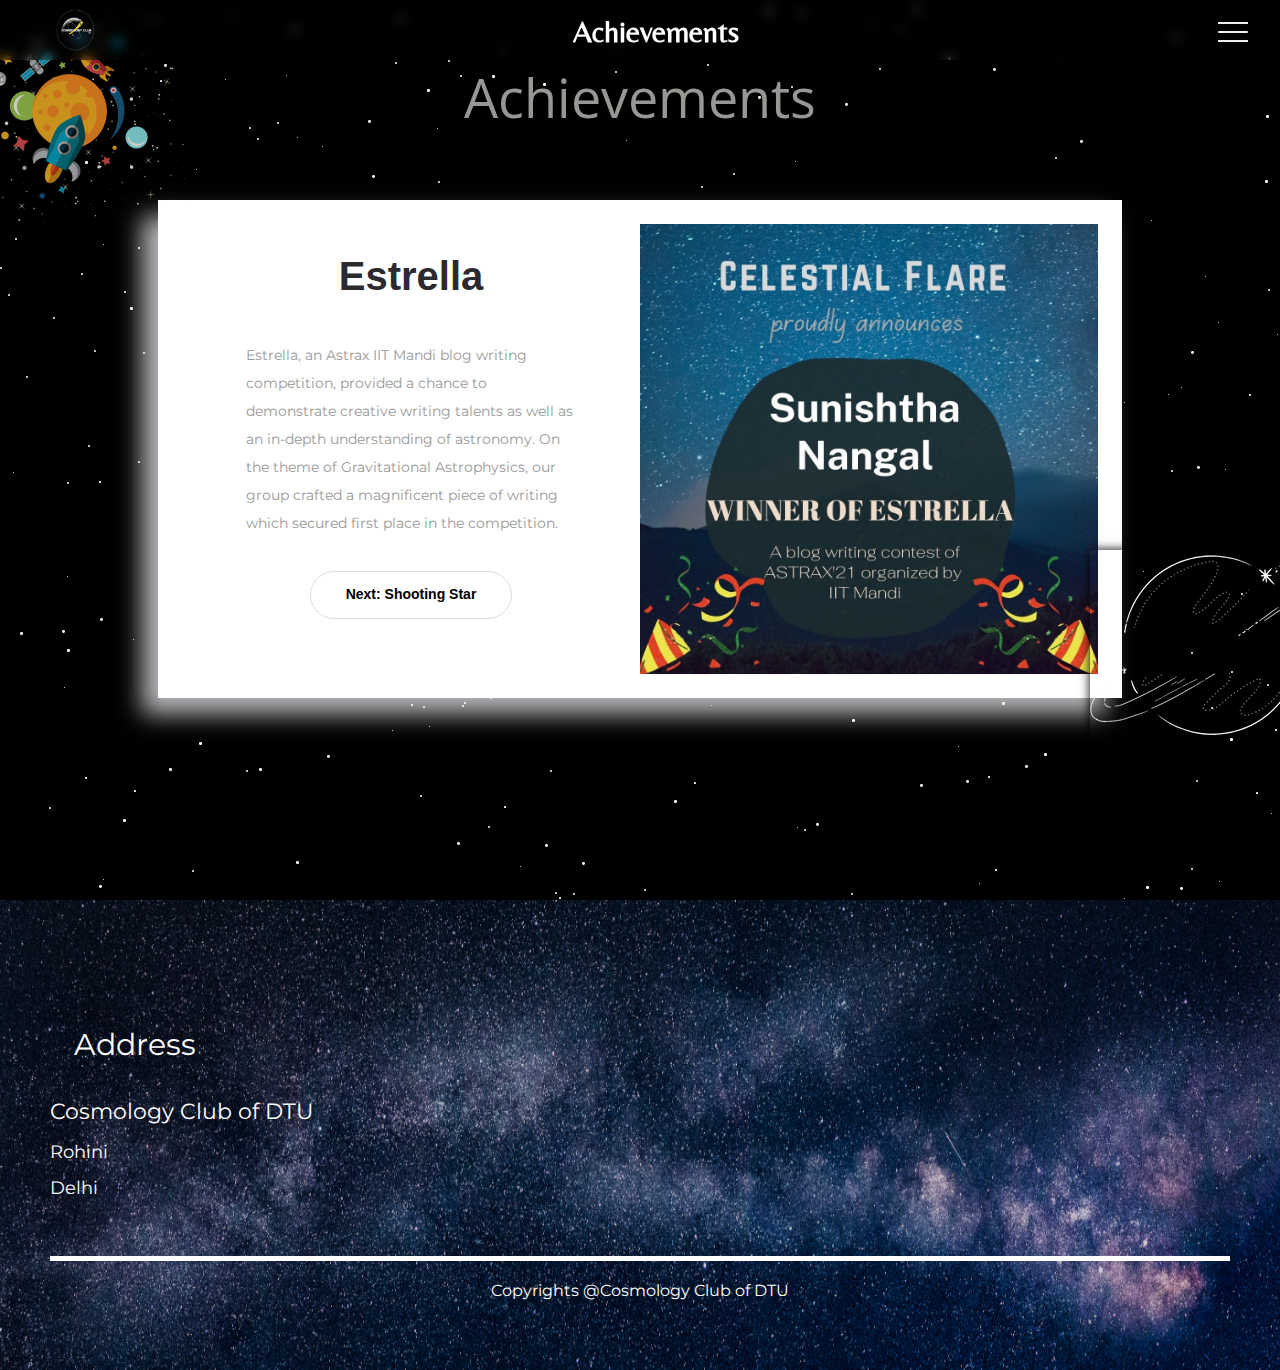
==== commit e5dcc7b6: "Made Hamburger icon of HomePage Responsive" ====
--- a/achievements.html
+++ b/achievements.html
@@ -182,7 +182,7 @@
     <div class="links">
       <ul>
         <li>
-          <a href="home.html" class="home">Home</a>
+          <a href="index.html" class="home">Home</a>
         </li>
         <li>
           <a href="events.html">Events</a>
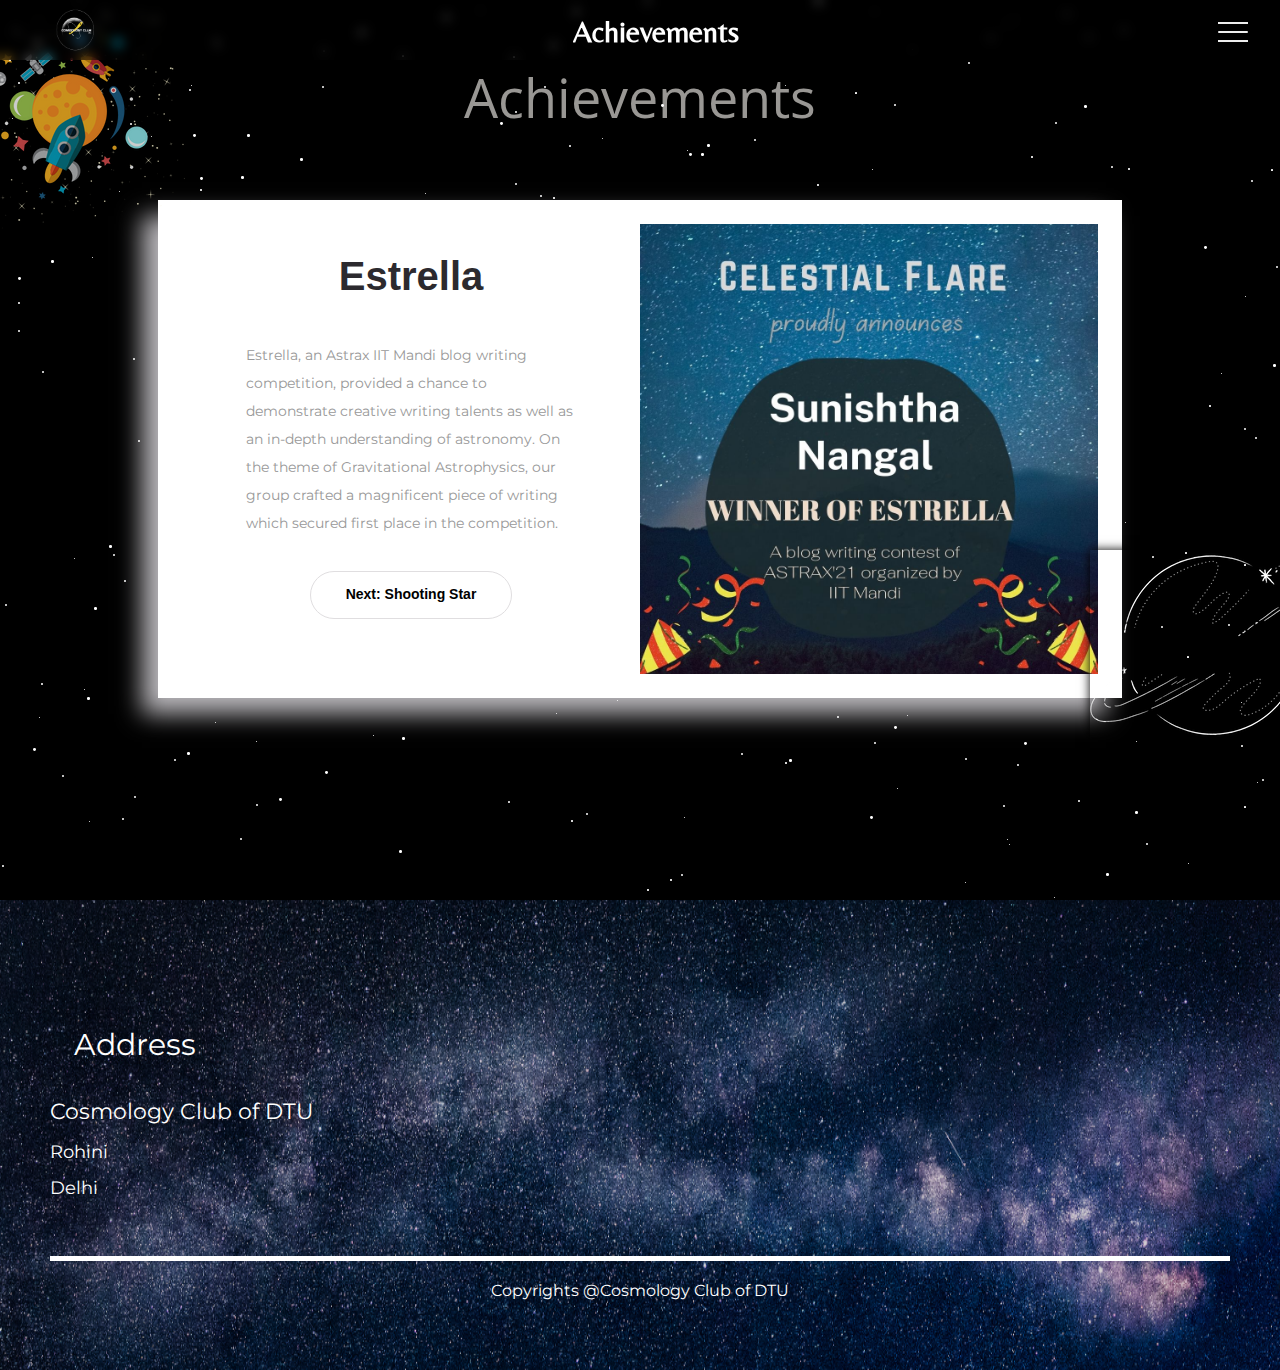
==== commit 633b2c80: "Updated Hamburger Icon on all pages except Team" ====
--- a/achievements.html
+++ b/achievements.html
@@ -202,6 +202,7 @@
 
   <script src="js/script.js"></script>
   <script src="js/achievements.js"></script>
+  <script src="js/home.js"></script>
 </body>
 
 </html>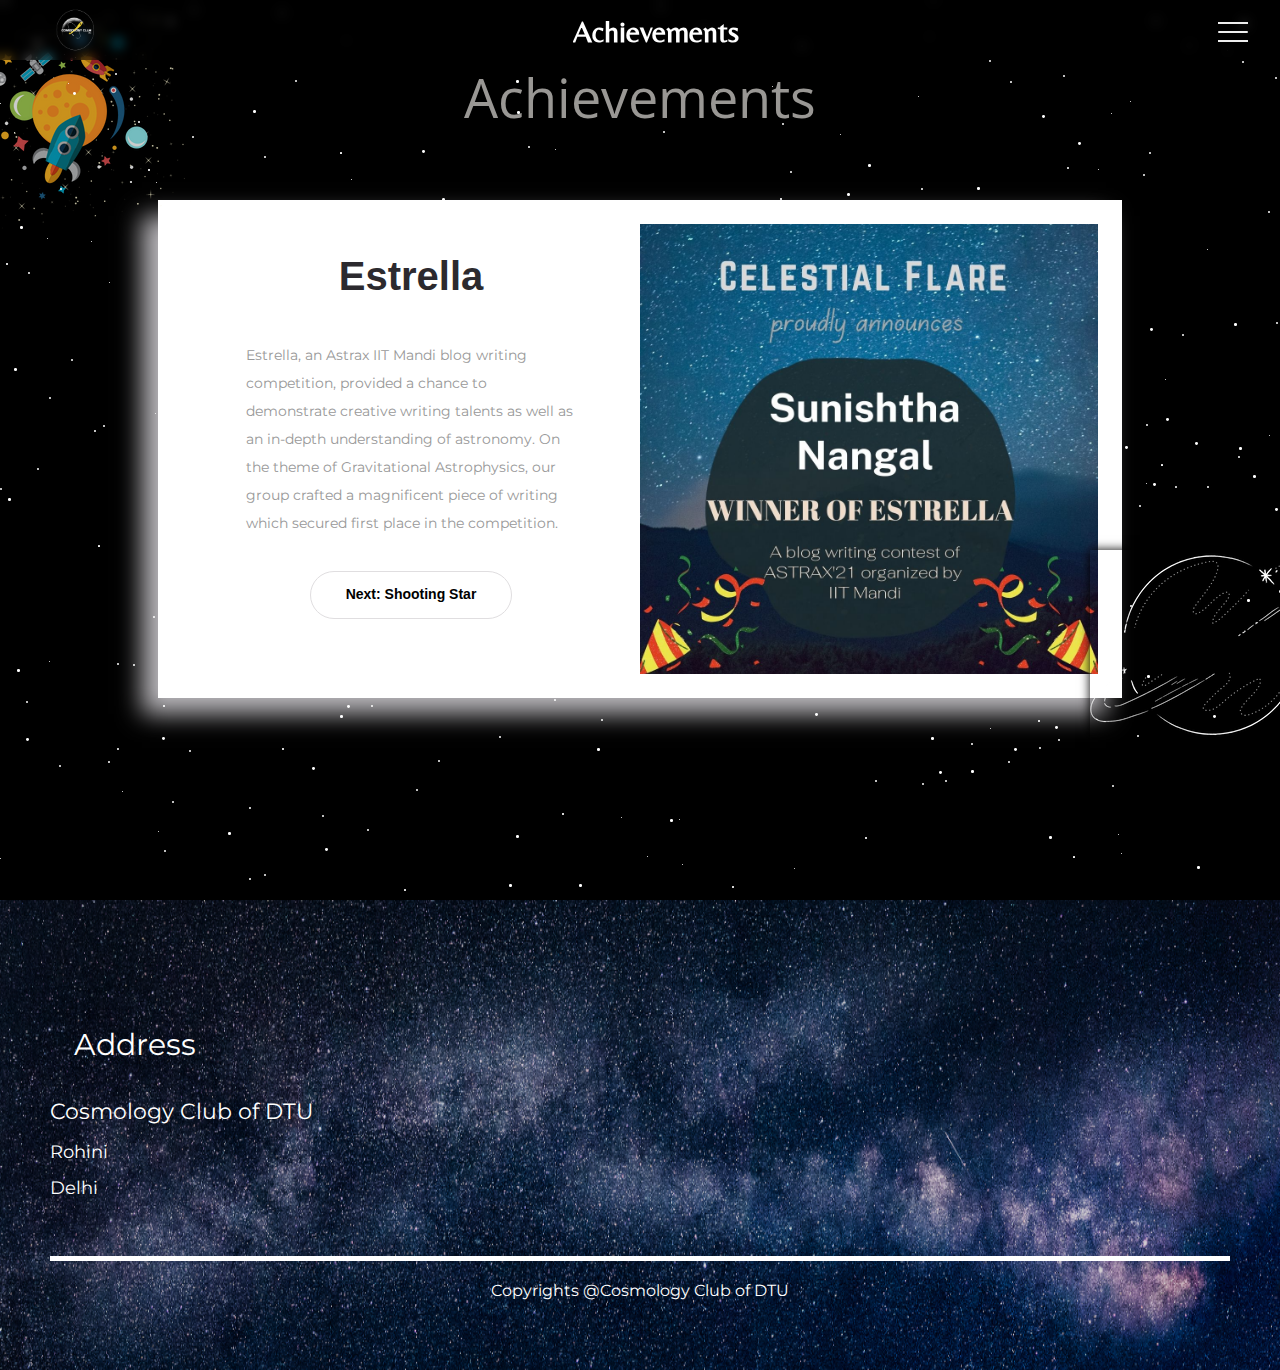
==== commit 16dc1dc7: "Revert "Updated Hamburger Icon on all pages except Team"" ====
--- a/achievements.html
+++ b/achievements.html
@@ -202,7 +202,6 @@
 
   <script src="js/script.js"></script>
   <script src="js/achievements.js"></script>
-  <script src="js/home.js"></script>
 </body>
 
 </html>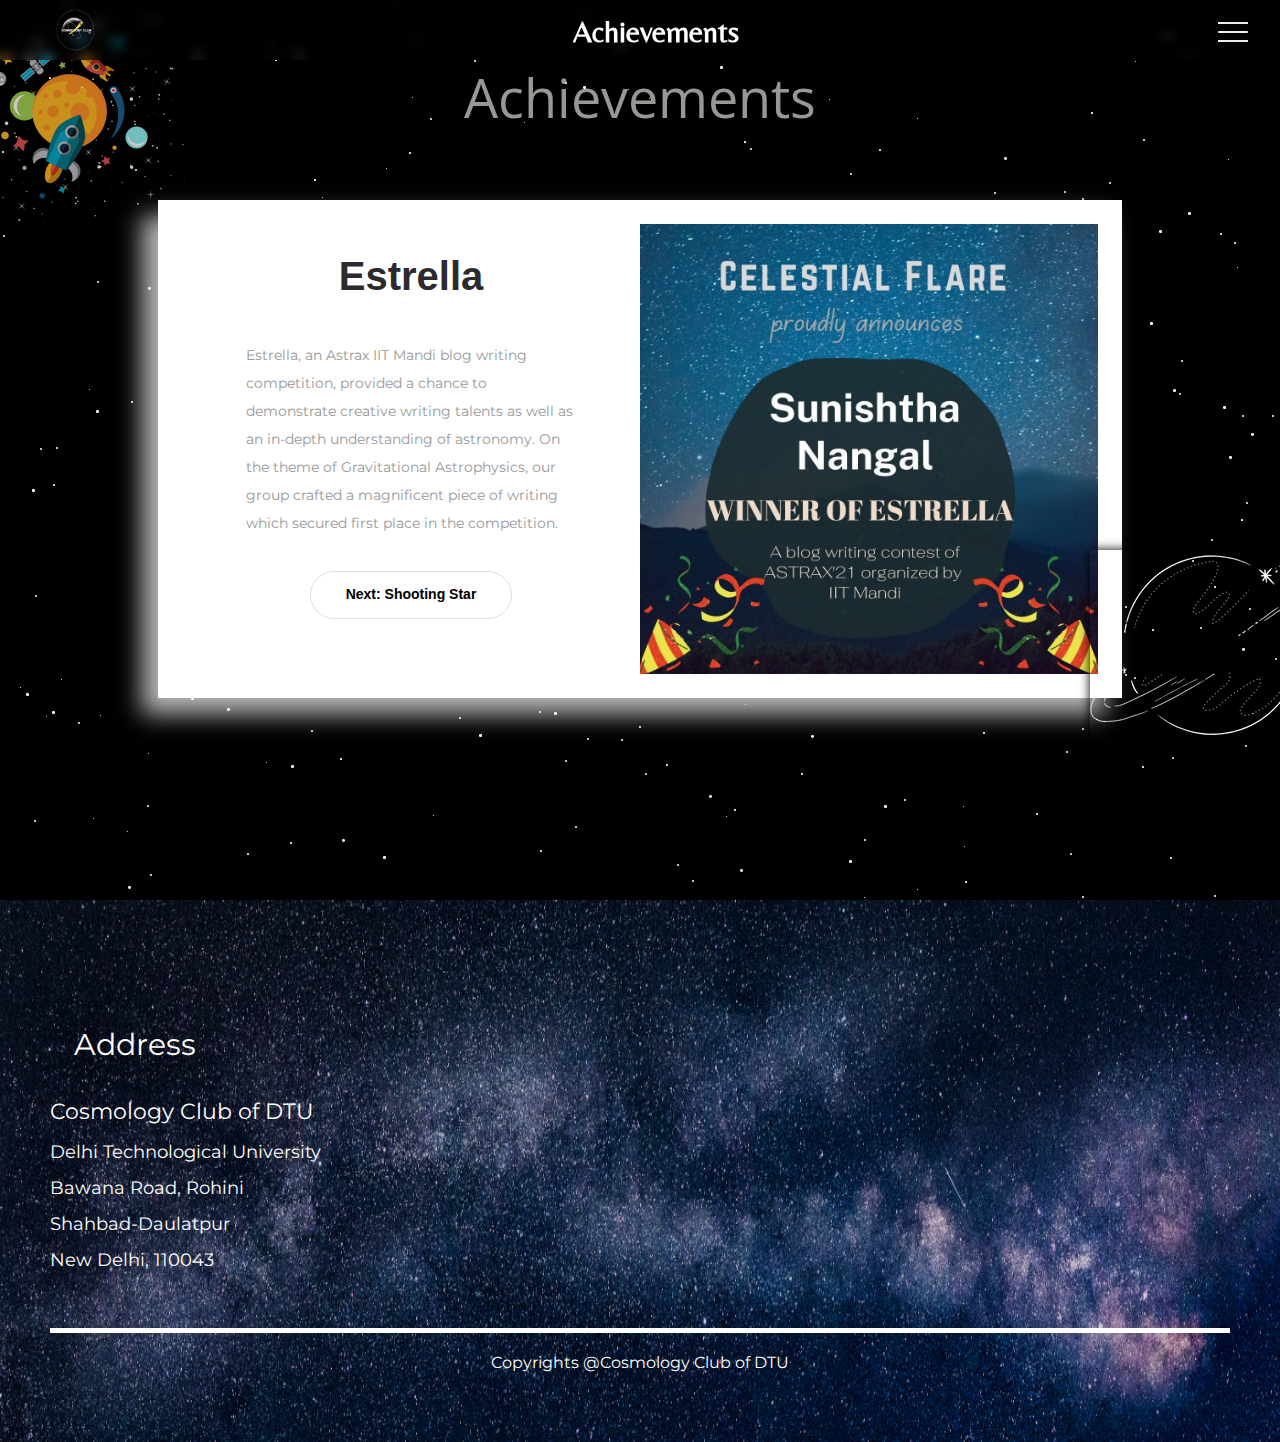
==== commit fcf157fc: "Updated Footer on all Pages" ====
--- a/achievements.html
+++ b/achievements.html
@@ -144,28 +144,30 @@
           <footer>
             <div class="foot">
               <div class="ftext">
-                <a href="#location" style="color: #fff" target="_blank"><i class="fas fa-map-marker-alt fa-2x"></i></a>
+                <a href="https://www.google.com/maps/place/Delhi+Technological+University/@28.7499533,77.1149445,17z/
+                data=!3m1!4b1!4m6!3m5!1s0x390d0138a74f7da7:0xf09fad683c23bd5d!8m2!3d28.7499533!4d
+                77.1175194!16zL20vMGI1ajdq?entry=ttu&g_ep=EgoyMDI1MDIxMi4wIKXMDSoASAFQAw%3D%3D" style="color: #fff"
+                  target="_blank"><i class="fas fa-map-marker-alt fa-2x"></i></a>
                 &nbsp;&nbsp; Address
                 <div class="fhead">Cosmology Club of DTU</div>
-                <div class="fsub">Rohini</div>
-                <div class="fsub">Delhi</div>
+                <div class="fsub">Delhi Technological University</div>
+                <div class="fsub">Bawana Road, Rohini</div>
+                <div class="fsub">Shahbad-Daulatpur</div>
+                <div class="fsub">New Delhi, 110043</div>
               </div>
               <div class="Icons">
                 <span>
-                  <a href="mailto:cosmologyclub.dtu.ac.in" target="_blank" style="color: #fff"><i
-                      class="far fa-envelope fa-3x"></i></a>
+                  <a href="mailto:cosmologyclubdtu@gmail.com" target="_blank" style="color: #fff"><i
+                      class="far fa-envelope fa-2x"></i></a>
                   &nbsp; &nbsp;
-                  <a href="https://discord.gg/2N8pTMVm" target="_blank" style="color: #fff"><i
-                      class="fab fa-discord fa-3x"></i></a>
+                  <a href="https://chat.whatsapp.com/FYrl9WK3U7xDLyoPRPrv6x" target="_blank" style="color: #fff"><i
+                      class="fab fa-whatsapp fa-2x"></i></a>
                   &nbsp; &nbsp;
-                  <a href="https://chat.whatsapp.com/DXLnh8uiLU25kd8igDD0EN" target="_blank" style="color: #fff"><i
-                      class="fab fa-whatsapp fa-3x"></i></a>
-                  &nbsp; &nbsp;
-                  <a href="https://www.linkedin.com/company/celestial-flare/" target="_blank" style="color: #fff"><i
-                      class="fab fa-linkedin fa-3x"></i></a>
+                  <a href="https://www.linkedin.com/company/cosmologyclub/posts/?feedView=all" target="_blank"
+                    style="color: #fff"><i class="fab fa-linkedin fa-2x"></i></a>
                   &nbsp; &nbsp;
                   <a href="https://www.instagram.com/cosmologyclub.dtu/" target="_blank" style="color: #fff"><i
-                      class="fab fa-instagram fa-3x"></i></a>
+                      class="fab fa-instagram fa-2x"></i></a>
                 </span>
               </div>
             </div>
--- a/achievements.css
+++ b/achievements.css
@@ -740,4 +740,78 @@
 
 .det::after {
   content: "➔";
+}
+
+@media screen and (max-width:600px) {
+  /* HAMBURGER ICON MOBILE RESPONSIVE CODE STARTS */
+
+  .container.active .main {
+    transform: perspective(800px) rotateY(15deg) translateZ(80px) scale(0.4);
+    overflow: hidden;
+    /* Prevents content overlap */
+  }
+
+  .navbar.active .bar {
+    transform: rotate(180deg);
+  }
+
+  .navbar.active .subnav {
+    display: none;
+  }
+
+  .container.active .main .mainbody {
+    display: none;
+  }
+
+  @keyframes main-animation {
+    from {
+      transform: perspective(800px) rotateY(15deg) translateZ(80px) scale(0.4);
+    }
+
+    to {
+      transform: perspective(800px) rotateY(15deg) translateZ(80px) scale(0.4);
+    }
+  }
+
+  /* HAMBURGER ICON MOBILE RESPONSIVE CODE ENDS */
+  .shadow.one {
+    display: none;
+  }
+
+  .shadow.two {
+    display: none;
+  }
+
+  .container.active {
+    height: 100vh;
+  }
+
+  /*FOOTER START*/
+  footer {
+    padding: 1rem 1rem;
+  }
+
+  .Icons i {
+    display: block;
+  }
+
+  .Icons a {
+    text-decoration: none;
+  }
+
+  .Icons {
+    display: flex;
+    align-items: center;
+    justify-content: space-around;
+  }
+
+  /*FOOTER END*/
+
+  .system2 {
+    display: none;
+  }
+
+  .planet2 {
+    display: none;
+  }
 }